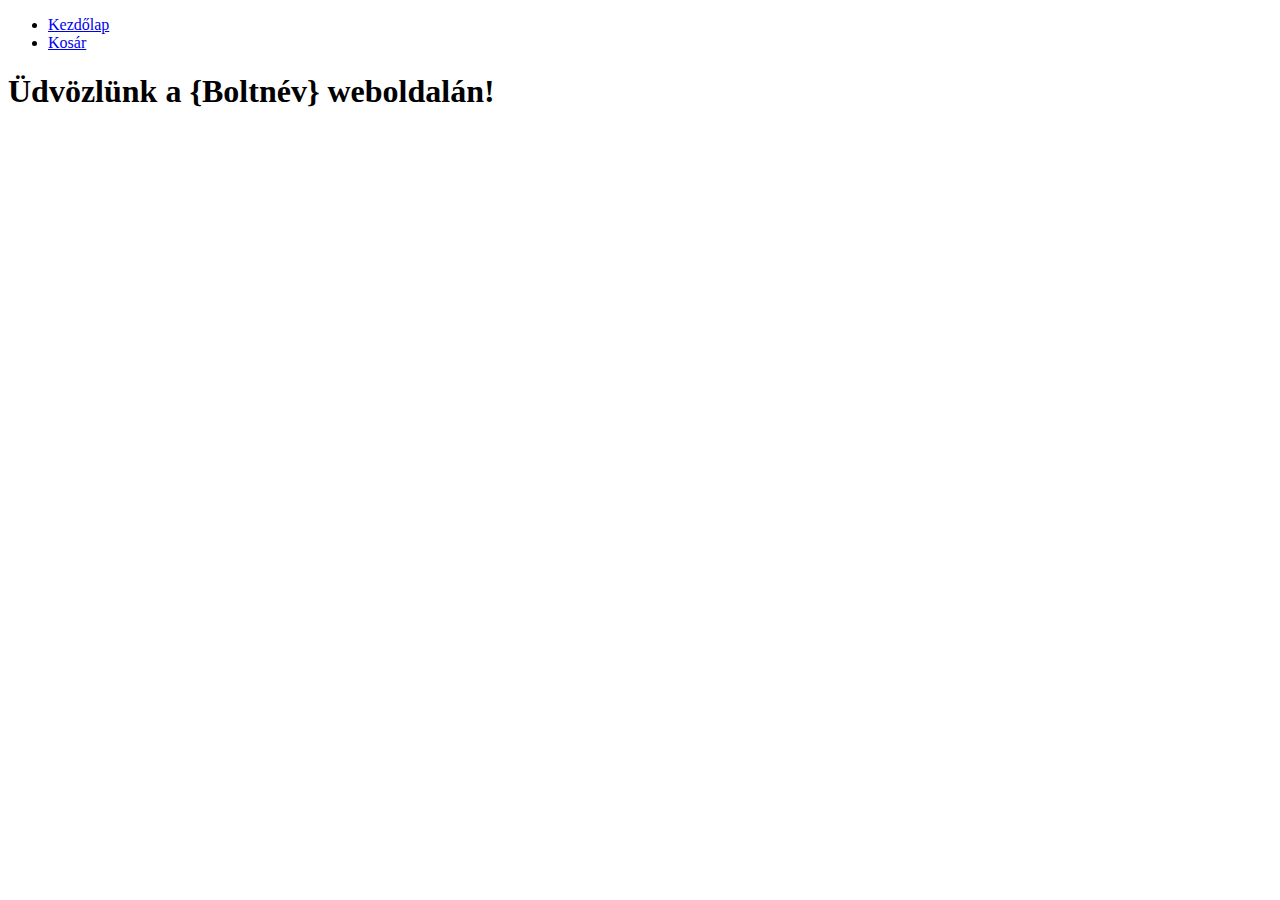
==== index.html @ ab31447d "v1.0.1 - (index.html)" ====
<!DOCTYPE html>
<html lang="en">
<head>
    <meta charset="UTF-8">
    <meta name="viewport" content="width=device-width, initial-scale=1.0">
    <title>{Boltnév}</title>
    <link rel="stylesheet" href="css/global.css">
    <link rel="stylesheet" href="css/index.css">
</head>
<body>
    <header>
    
        <nav>
          <ul>
            <li><a href="index.html">Kezdőlap</a></li>
            <li><a href="htmls/kosar.html">Kosár</a></li>
          </ul>
        </nav>
    </header>
    <div class="main">
        <h1>Üdvözlünk a {Boltnév} weboldalán!</h1>
    </div>
    <script src="htmls/index.js"></script>
</body>
</html>
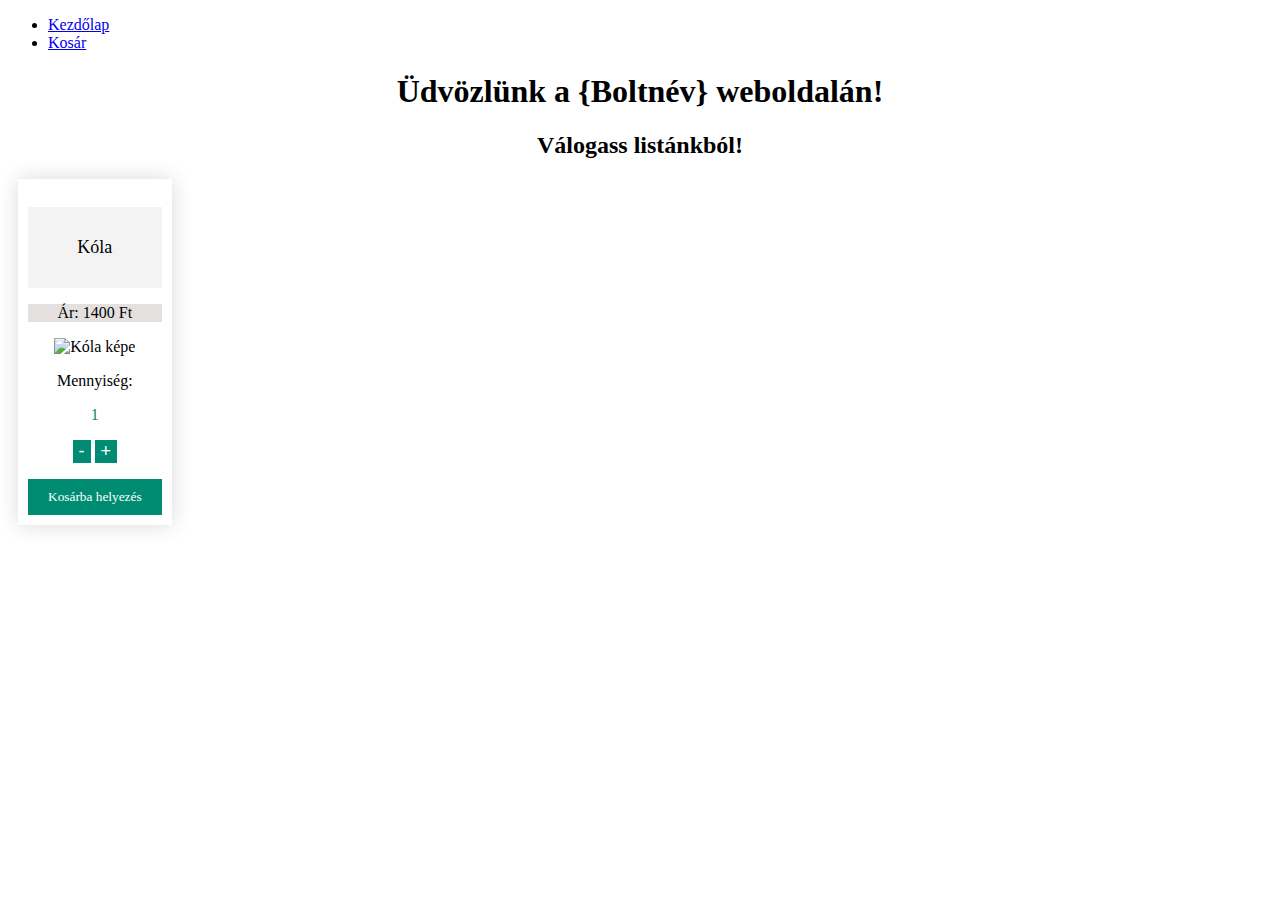
==== commit f37ef69c: "v1.1.1 - Itemek listázása a kezdőlapon" ====
--- a/index.html
+++ b/index.html
@@ -17,9 +17,25 @@
           </ul>
         </nav>
     </header>
-    <div class="main">
+    <div class="focim">
         <h1>Üdvözlünk a {Boltnév} weboldalán!</h1>
     </div>
-    <script src="htmls/index.js"></script>
+    <div>
+        <h2>Válogass listánkból!</h1>
+    </div>
+    <div id="elemek">
+        <!--<div id="elem" class="elemclass">
+            <p class="elemnev">{Név}</p>
+            <p class="ara">Ár: 5000 FT</p>
+            <img src="img/cocacolanagy.png" alt="{Név} képe" class="imgclass">
+            <p class="mennyisegmegado">Mennyiség:</p>
+            <p id="mennyiseg" class="mennyiseg">1</p>
+            <input type="button" value="-" class="mennyisegbuttonok"><input type="button" value="+" class="mennyisegbuttonok">
+            <p></p>
+            <button type="button" class="kosarbabuttonok">Kosárba helyezés</button>
+
+        </div>!-->
+    </div>
+    <script src="htmls/kosarba.js"></script>
 </body>
 </html>--- a/css/index.css
+++ b/css/index.css
@@ -0,0 +1,56 @@
+h1, h2 {
+    text-align: center;
+}
+.elemnev {
+    background-color: #f3f3f3;
+    text-align: center;
+    font-size: large;
+    padding-top: 30px;
+    padding-bottom: 30px;
+    margin-bottom: 0px;
+}
+.elemclass {
+    max-width: 250px;
+    box-shadow: 0 0 20px rgba(0, 0, 0, 0.15);
+    float: left;
+    margin-right: 10px;
+    margin-left: 10px;
+    align-items: center;
+    text-align: center;
+    padding: 10px 10px 10px 10px;
+}
+.imgclass {
+    max-width: 150px;
+    max-height: 150px;
+}
+.ara {
+    background-color: #e4e0e0;
+    text-align: center;
+    font-size: medium;
+}
+.mennyisegmegado {
+    text-align: center; 
+}
+.mennyiseg {
+    color: #008c72;
+    text-align: center;
+}
+.mennyisegbuttonok {
+    background-color: #008c72;
+    color: white;
+    border: none;
+    font-size: large;
+    margin: 0 2px 0px 2px;
+}
+.kosarbabuttonok {
+    background-color: #008c72;
+    color: white;
+    border: none;
+    padding: 10px 20px;
+    cursor: pointer;
+    font-family: "Poppins";
+}
+  
+.kosarbabuttonok button:hover {
+    background-color: #006f5c;
+}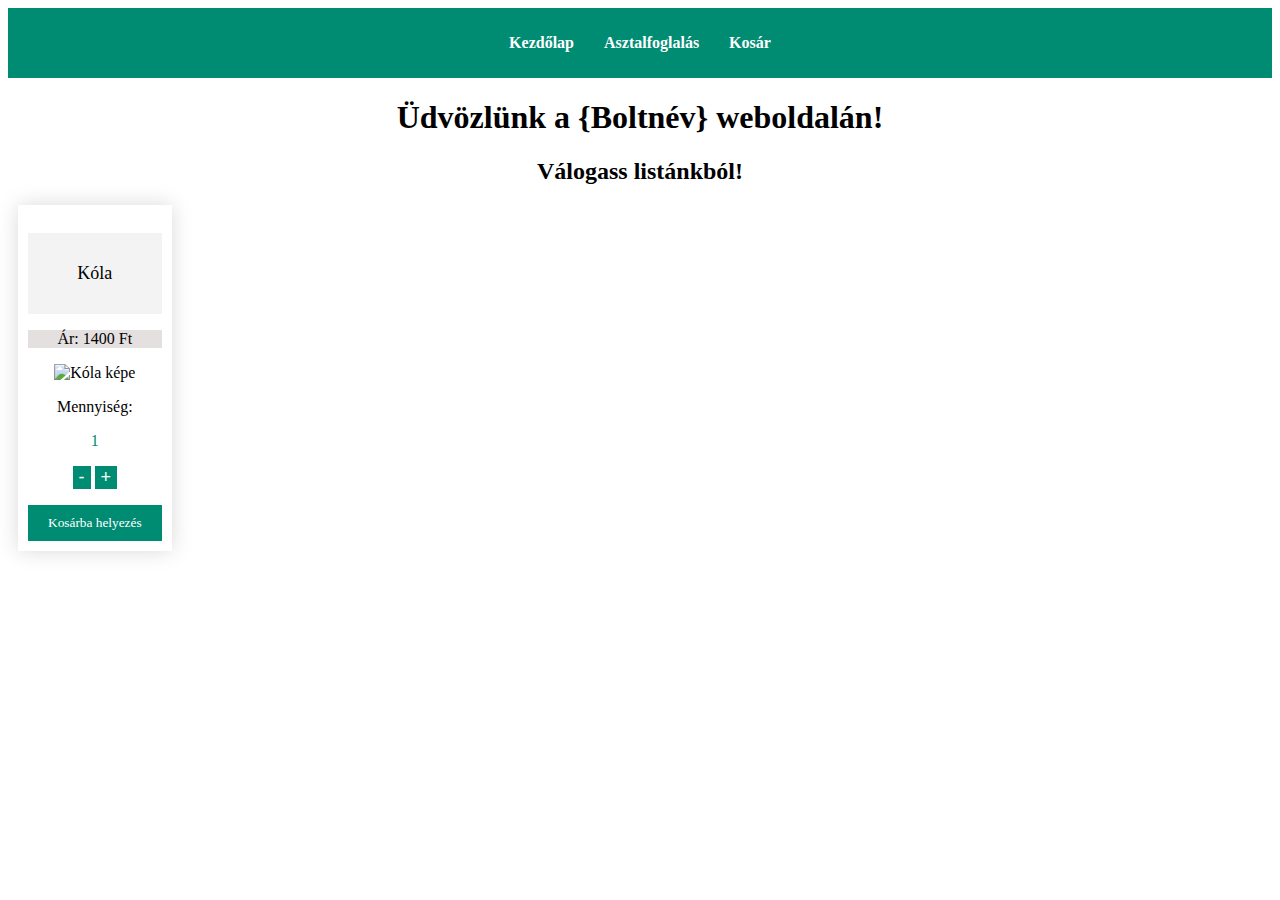
==== commit c9b70b0c: "v1.5.2 - Asztalfoglalás alapok" ====
--- a/index.html
+++ b/index.html
@@ -9,14 +9,14 @@
 </head>
 <body>
     <header>
-    
         <nav>
           <ul>
             <li><a href="index.html">Kezdőlap</a></li>
+            <li><a href="htmls/asztalfoglalas.html">Asztalfoglalás</a></li>
             <li><a href="htmls/kosar.html">Kosár</a></li>
           </ul>
         </nav>
-    </header>
+      </header>
     <div class="focim">
         <h1>Üdvözlünk a {Boltnév} weboldalán!</h1>
     </div>
--- a/css/global.css
+++ b/css/global.css
@@ -0,0 +1,37 @@
+
+@font-face {
+    font-family: "Poppins";
+    src: url(Poppins-Regular.ttf);
+  }
+p, h1, h2, h3 {
+    font-family: "Poppins";
+    text-align: center;
+}
+
+header {
+    background-color: #008c72;
+    padding: 10px 0;
+  }
+  
+  nav ul {
+    list-style: none;
+    display: flex;
+    justify-content: center;
+    padding: 0;
+  }
+  
+  nav ul li {
+    margin: 0 15px;
+  }
+  
+  nav ul li a {
+    color: white;
+    text-decoration: none;
+    font-weight: bold;
+    font-family: "Poppins";
+  }
+  
+  main {
+    max-width: 800px;
+    text-align: center;
+  }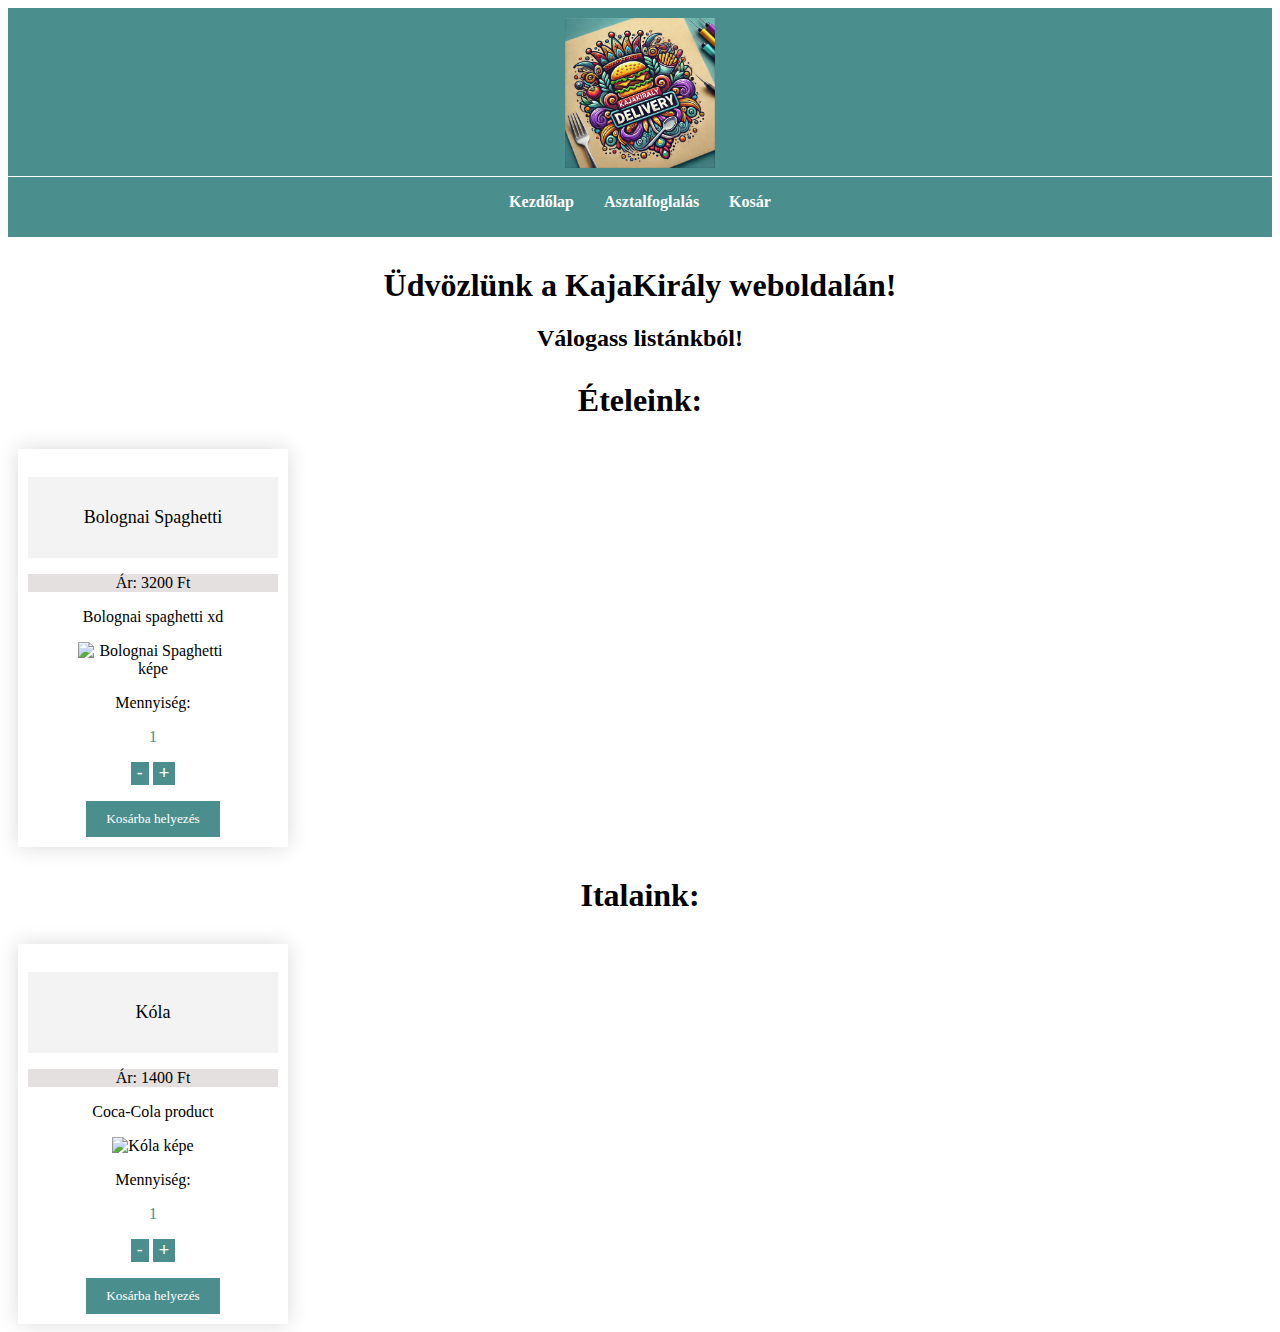
==== commit 18d6a17c: "v1.7.6" ====
--- a/index.html
+++ b/index.html
@@ -3,12 +3,14 @@
 <head>
     <meta charset="UTF-8">
     <meta name="viewport" content="width=device-width, initial-scale=1.0">
-    <title>{Boltnév}</title>
+    <title>KajaKirály - A legjobb kaja a világon</title>
     <link rel="stylesheet" href="css/global.css">
     <link rel="stylesheet" href="css/index.css">
 </head>
 <body>
     <header>
+        <img src="img/logo.png" alt="" width="150px" height="150px" id="logo">
+        <hr size="1" color="white">
         <nav>
           <ul>
             <li><a href="index.html">Kezdőlap</a></li>
@@ -17,13 +19,15 @@
           </ul>
         </nav>
       </header>
+    <div class="focim" id="tenylegesfocim">
+        <h1>Üdvözlünk a KajaKirály weboldalán!</h1>
+        <h2>Válogass listánkból!</h2>
+    </div>
     <div class="focim">
-        <h1>Üdvözlünk a {Boltnév} weboldalán!</h1>
+        <h1>Ételeink:</h1>
     </div>
-    <div>
-        <h2>Válogass listánkból!</h1>
-    </div>
-    <div id="elemek">
+    
+    <div id="etelek">
         <!--<div id="elem" class="elemclass">
             <p class="elemnev">{Név}</p>
             <p class="ara">Ár: 5000 FT</p>
@@ -36,6 +40,12 @@
 
         </div>!-->
     </div>
-    <script src="htmls/kosarba.js"></script>
+    <div class="focim">
+        <h1>Italaink:</h1>
+    </div>
+    <div id="italok">
+
+    </div>
+    <script src="js/index.js"></script>
 </body>
 </html>--- a/css/global.css
+++ b/css/global.css
@@ -9,9 +9,15 @@
 }
 
 header {
-    background-color: #008c72;
+    background-color: #4a8f8d;
     padding: 10px 0;
+    align-items: center; 
   }
+#logo {
+  display: block;
+  margin-left: auto;
+  margin-right: auto;
+}
   
   nav ul {
     list-style: none;
--- a/css/index.css
+++ b/css/index.css
@@ -9,10 +9,15 @@
     padding-bottom: 30px;
     margin-bottom: 0px;
 }
+#elemek {
+    display: flex;
+  flex-wrap: wrap;
+  justify-content: space-between;
+}
 .elemclass {
+    flex: 1 1 30%;
     max-width: 250px;
     box-shadow: 0 0 20px rgba(0, 0, 0, 0.15);
-    float: left;
     margin-right: 10px;
     margin-left: 10px;
     align-items: center;
@@ -32,18 +37,18 @@
     text-align: center; 
 }
 .mennyiseg {
-    color: #008c72;
+    color: #4a8f8d;
     text-align: center;
 }
 .mennyisegbuttonok {
-    background-color: #008c72;
+    background-color: #4a8f8d;
     color: white;
     border: none;
     font-size: large;
     margin: 0 2px 0px 2px;
 }
 .kosarbabuttonok {
-    background-color: #008c72;
+    background-color: #4a8f8d;
     color: white;
     border: none;
     padding: 10px 20px;
@@ -53,4 +58,8 @@
   
 .kosarbabuttonok button:hover {
     background-color: #006f5c;
+}
+.focim {
+    margin-top: 30px;
+    margin-bottom: 30px;
 }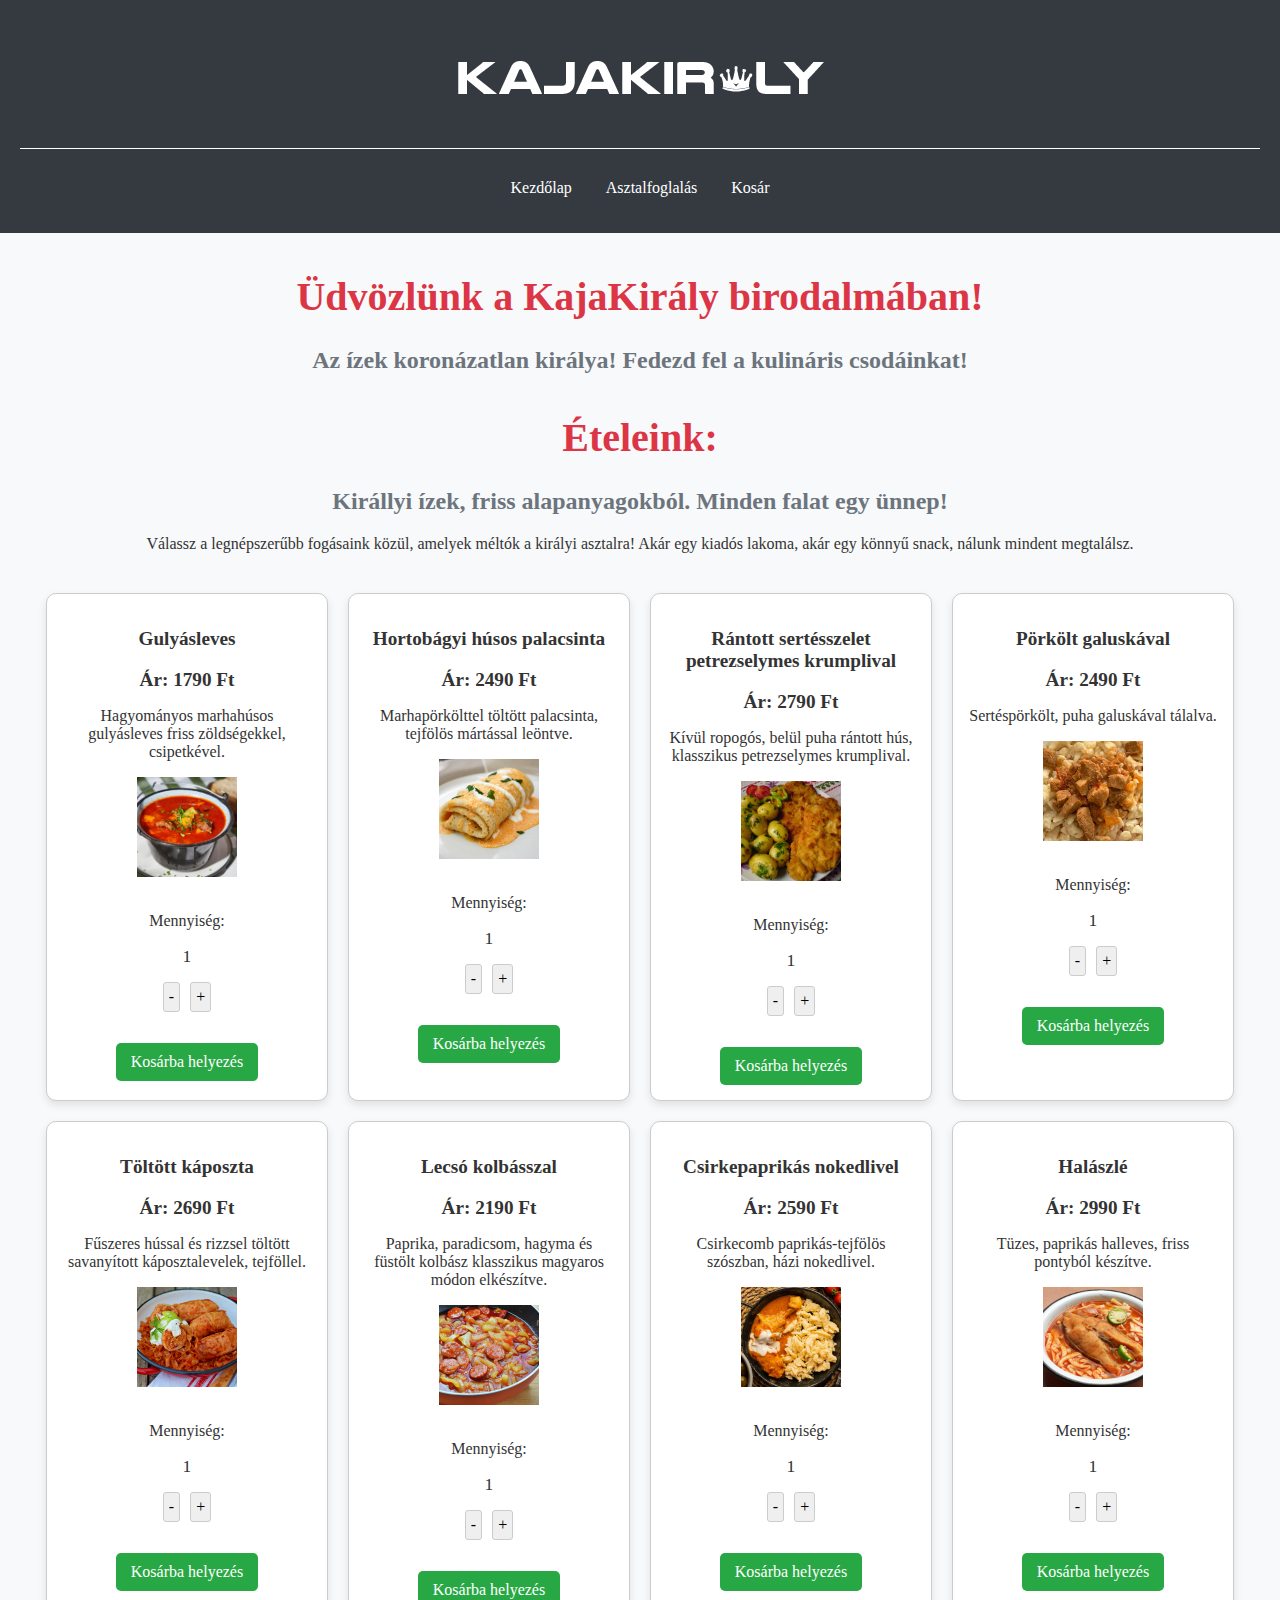
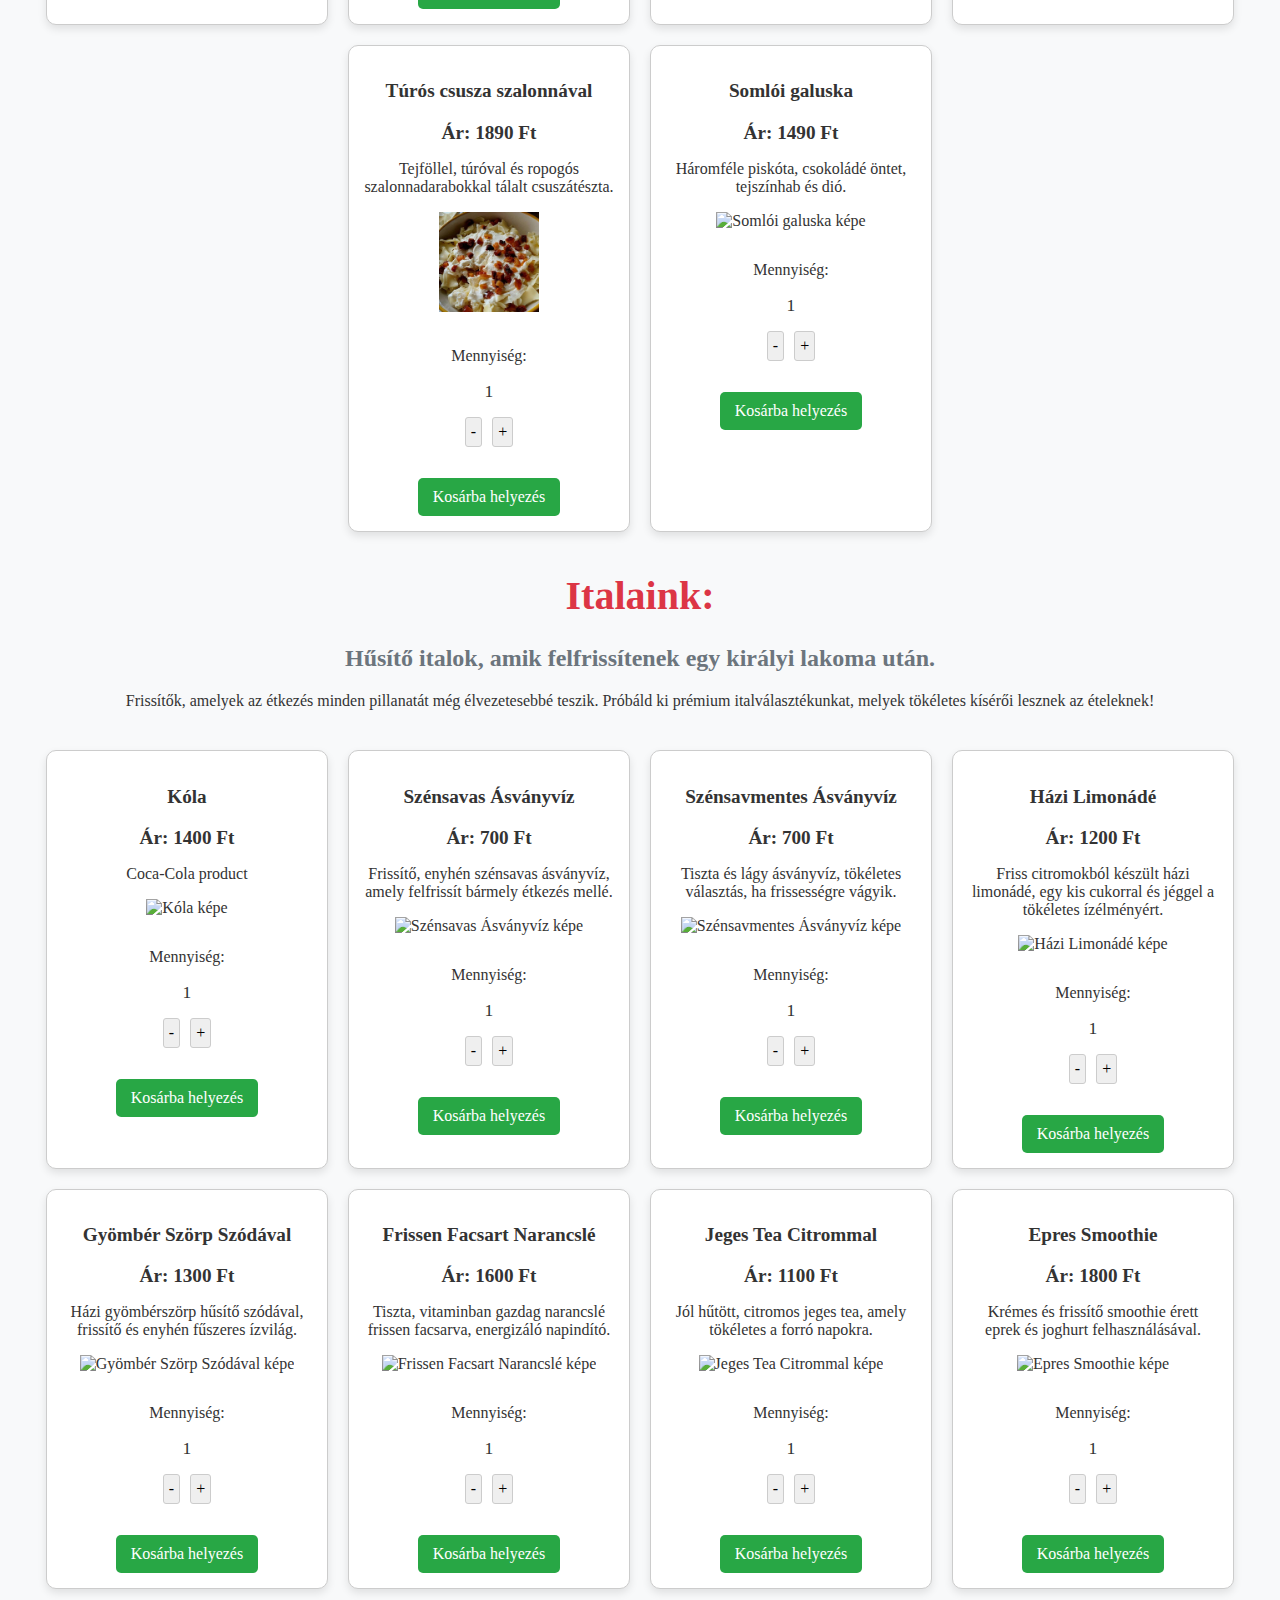
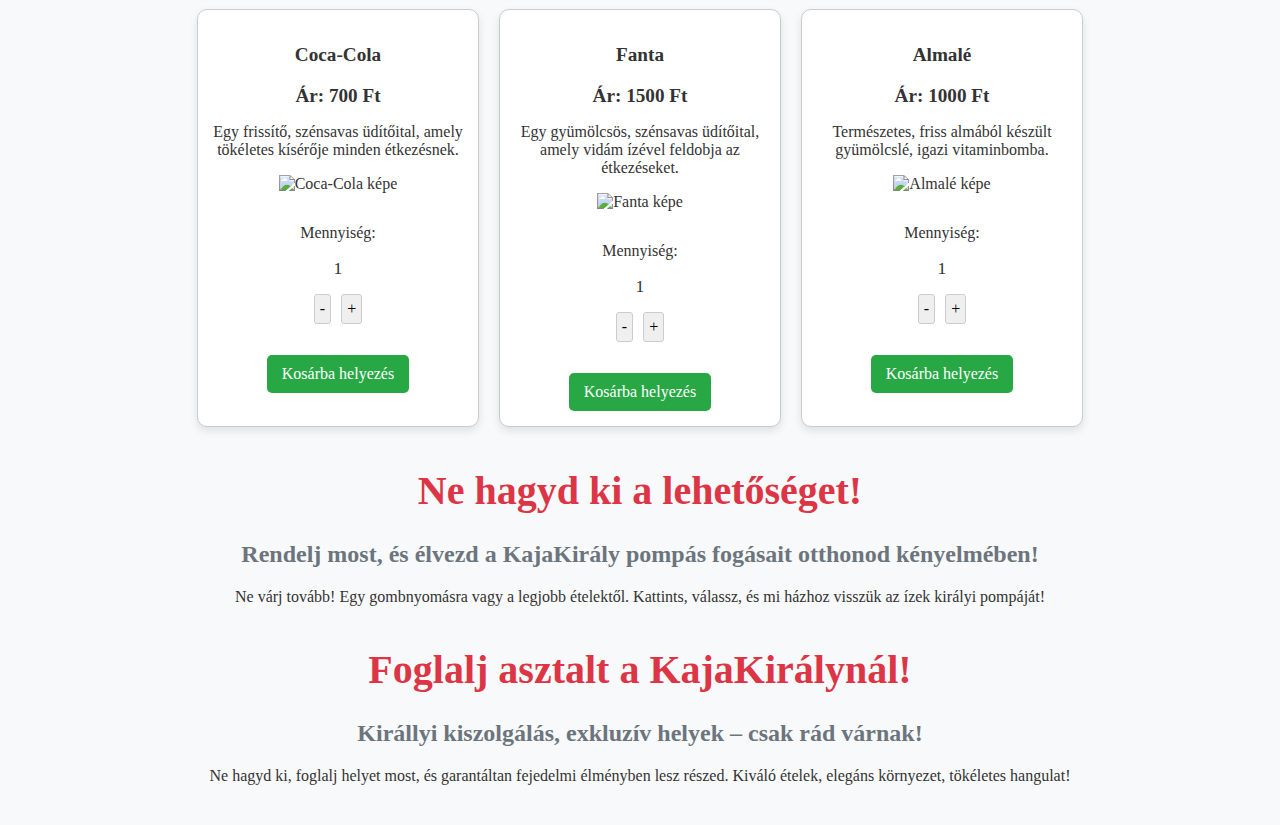
==== commit 0b89a171: "v1.8" ====
--- a/index.html
+++ b/index.html
@@ -9,7 +9,7 @@
 </head>
 <body>
     <header>
-        <img src="img/logo.png" alt="" width="150px" height="150px" id="logo">
+        <img src="img/logo.png" alt="" id="logo">
         <hr size="1" color="white">
         <nav>
           <ul>
@@ -19,13 +19,15 @@
           </ul>
         </nav>
       </header>
-    <div class="focim" id="tenylegesfocim">
-        <h1>Üdvözlünk a KajaKirály weboldalán!</h1>
-        <h2>Válogass listánkból!</h2>
-    </div>
-    <div class="focim">
-        <h1>Ételeink:</h1>
-    </div>
+      <div class="focim" id="tenylegesfocim">
+        <h1>Üdvözlünk a KajaKirály birodalmában!</h1>
+        <h2>Az ízek koronázatlan királya! Fedezd fel a kulináris csodáinkat!</h2>
+        </div>
+        <div class="focim">
+            <h1>Ételeink:</h1>
+            <h2>Királlyi ízek, friss alapanyagokból. Minden falat egy ünnep!</h2>
+            <p>Válassz a legnépszerűbb fogásaink közül, amelyek méltók a királyi asztalra! Akár egy kiadós lakoma, akár egy könnyű snack, nálunk mindent megtalálsz.</p>
+        </div>
     
     <div id="etelek">
         <!--<div id="elem" class="elemclass">
@@ -42,10 +44,22 @@
     </div>
     <div class="focim">
         <h1>Italaink:</h1>
+        <h2>Hűsítő italok, amik felfrissítenek egy királyi lakoma után.</h2>
+        <p>Frissítők, amelyek az étkezés minden pillanatát még élvezetesebbé teszik. Próbáld ki prémium italválasztékunkat, melyek tökéletes kísérői lesznek az ételeknek!</p>
     </div>
     <div id="italok">
 
     </div>
+    <div class="focim">
+        <h1>Ne hagyd ki a lehetőséget!</h1>
+        <h2>Rendelj most, és élvezd a KajaKirály pompás fogásait otthonod kényelmében!</h2>
+        <p>Ne várj tovább! Egy gombnyomásra vagy a legjobb ételektől. Kattints, válassz, és mi házhoz visszük az ízek királyi pompáját!</p>
+    </div>
+    <div class="focim">
+        <h1>Foglalj asztalt a KajaKirálynál!</h1>
+        <h2>Királlyi kiszolgálás, exkluzív helyek – csak rád várnak!</h2>
+        <p>Ne hagyd ki, foglalj helyet most, és garantáltan fejedelmi élményben lesz részed. Kiváló ételek, elegáns környezet, tökéletes hangulat!</p>
+    </div>
     <script src="js/index.js"></script>
 </body>
 </html>--- a/css/global.css
+++ b/css/global.css
@@ -7,37 +7,39 @@
     font-family: "Poppins";
     text-align: center;
 }
-
-header {
-    background-color: #4a8f8d;
-    padding: 10px 0;
-    align-items: center; 
-  }
+* {
+  font-family: "Poppins";
+}
 #logo {
   display: block;
   margin-left: auto;
   margin-right: auto;
 }
-  
-  nav ul {
-    list-style: none;
-    display: flex;
-    justify-content: center;
-    padding: 0;
-  }
-  
-  nav ul li {
-    margin: 0 15px;
-  }
-  
-  nav ul li a {
-    color: white;
-    text-decoration: none;
-    font-weight: bold;
-    font-family: "Poppins";
-  }
-  
-  main {
-    max-width: 800px;
-    text-align: center;
-  }+header {
+  background-color: #343a40;
+  color: white;
+  padding: 20px;
+  text-align: center;
+}
+
+nav ul {
+  list-style-type: none;
+  padding: 0;
+}
+ul {
+  margin-top: 30px;
+}
+nav ul li {
+  display: inline;
+  margin: 0 15px 0 15px;
+}
+
+nav ul li a {
+  color: white;
+  text-decoration: none;
+}
+
+nav ul li a:hover {
+  text-decoration: underline;
+}
+  --- a/css/index.css
+++ b/css/index.css
@@ -1,65 +1,90 @@
-h1, h2 {
+/* Global design settings */
+body {
+    font-family: Arial, sans-serif;
+    background-color: #f8f9fa;
+    color: #333;
+    margin: 0;
+    padding: 0;
+}
+
+
+.focim {
+    text-align: center;
+    margin: 40px 0;
+}
+
+.focim h1 {
+    color: #dc3545;
+    font-size: 2.5rem;
+}
+
+.focim h2 {
+    color: #6c757d;
+    font-size: 1.5rem;
+}
+
+#etelek, #italok {
+    display: flex;
+    justify-content: center;
+    flex-wrap: wrap;
+    gap: 20px;
+    margin: 20px;
+}
+
+.elemclass, .italclass {
+    background-color: white;
+    border: 1px solid #ccc;
+    border-radius: 10px;
+    width: 250px;
+    padding: 15px;
+    box-shadow: 0 4px 8px rgba(0, 0, 0, 0.1);
     text-align: center;
 }
-.elemnev {
-    background-color: #f3f3f3;
-    text-align: center;
-    font-size: large;
-    padding-top: 30px;
-    padding-bottom: 30px;
-    margin-bottom: 0px;
+
+.elemclass:hover, .italclass:hover {
+    box-shadow: 0 6px 12px rgba(0, 0, 0, 0.15);
+    transform: scale(1.05);
+    transition: 0.3s;
 }
-#elemek {
-    display: flex;
-  flex-wrap: wrap;
-  justify-content: space-between;
+
+.elemclass img, .italclass img {
+    width: 100px;
+    height: 100px;
+    object-fit: cover;
+    margin-bottom: 15px;
 }
-.elemclass {
-    flex: 1 1 30%;
-    max-width: 250px;
-    box-shadow: 0 0 20px rgba(0, 0, 0, 0.15);
-    margin-right: 10px;
-    margin-left: 10px;
-    align-items: center;
-    text-align: center;
-    padding: 10px 10px 10px 10px;
+
+.elemnev, .ara {
+    font-size: 1.2rem;
+    font-weight: bold;
+    margin-bottom: 10px;
 }
-.imgclass {
-    max-width: 150px;
-    max-height: 150px;
-}
-.ara {
-    background-color: #e4e0e0;
-    text-align: center;
-    font-size: medium;
-}
-.mennyisegmegado {
-    text-align: center; 
-}
-.mennyiseg {
-    color: #4a8f8d;
-    text-align: center;
-}
-.mennyisegbuttonok {
-    background-color: #4a8f8d;
+
+.kosarbabuttonok {
+    background-color: #28a745;
     color: white;
     border: none;
-    font-size: large;
-    margin: 0 2px 0px 2px;
+    padding: 10px 15px;
+    font-size: 1rem;
+    cursor: pointer;
+    border-radius: 5px;
+    margin-top: 10px;
 }
-.kosarbabuttonok {
-    background-color: #4a8f8d;
-    color: white;
-    border: none;
-    padding: 10px 20px;
+
+.kosarbabuttonok:hover {
+    background-color: #218838;
+}
+
+.mennyisegbuttonok {
+    padding: 5px;
+    margin: 5px;
+    font-size: 1rem;
     cursor: pointer;
-    font-family: "Poppins";
+    border: 1px solid #ccc;
+    border-radius: 3px;
 }
-  
-.kosarbabuttonok button:hover {
-    background-color: #006f5c;
-}
-.focim {
-    margin-top: 30px;
-    margin-bottom: 30px;
+
+.mennyiseg {
+    font-size: 1.1rem;
+    margin: 10px 0;
 }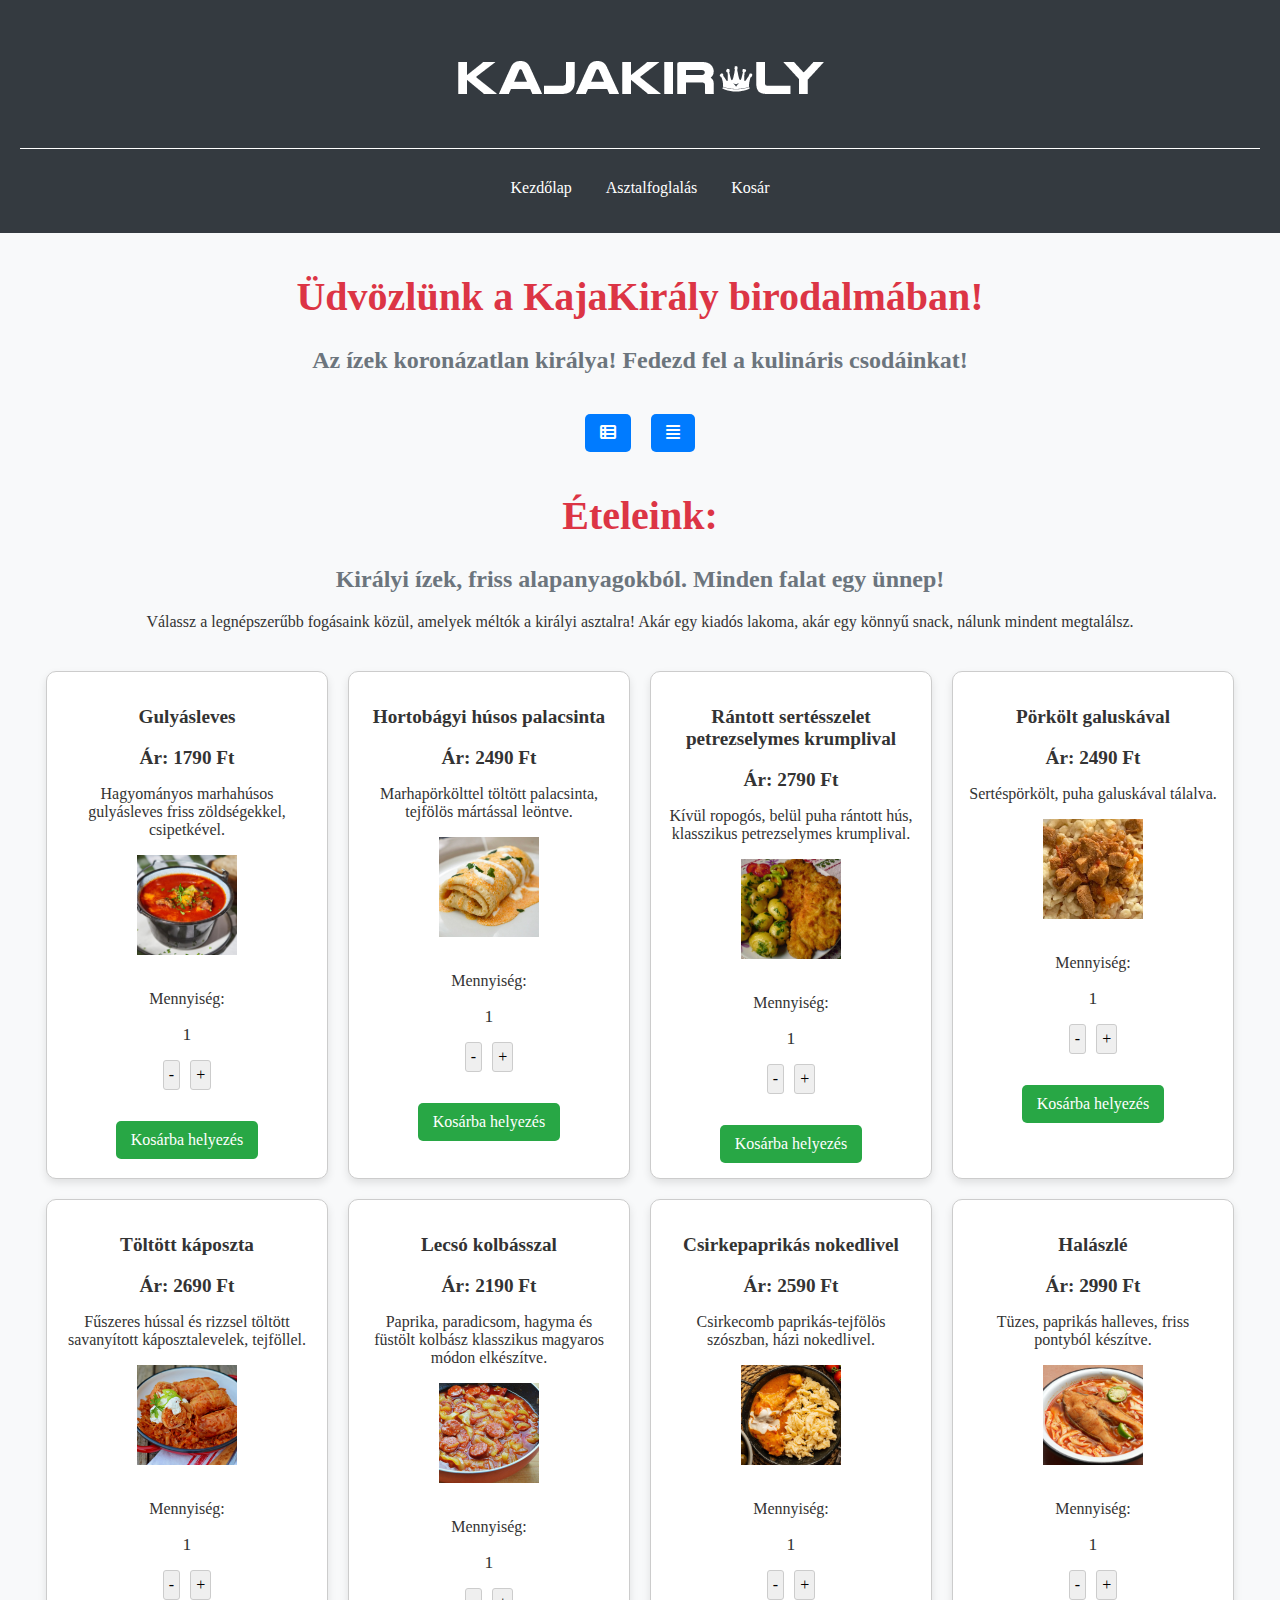
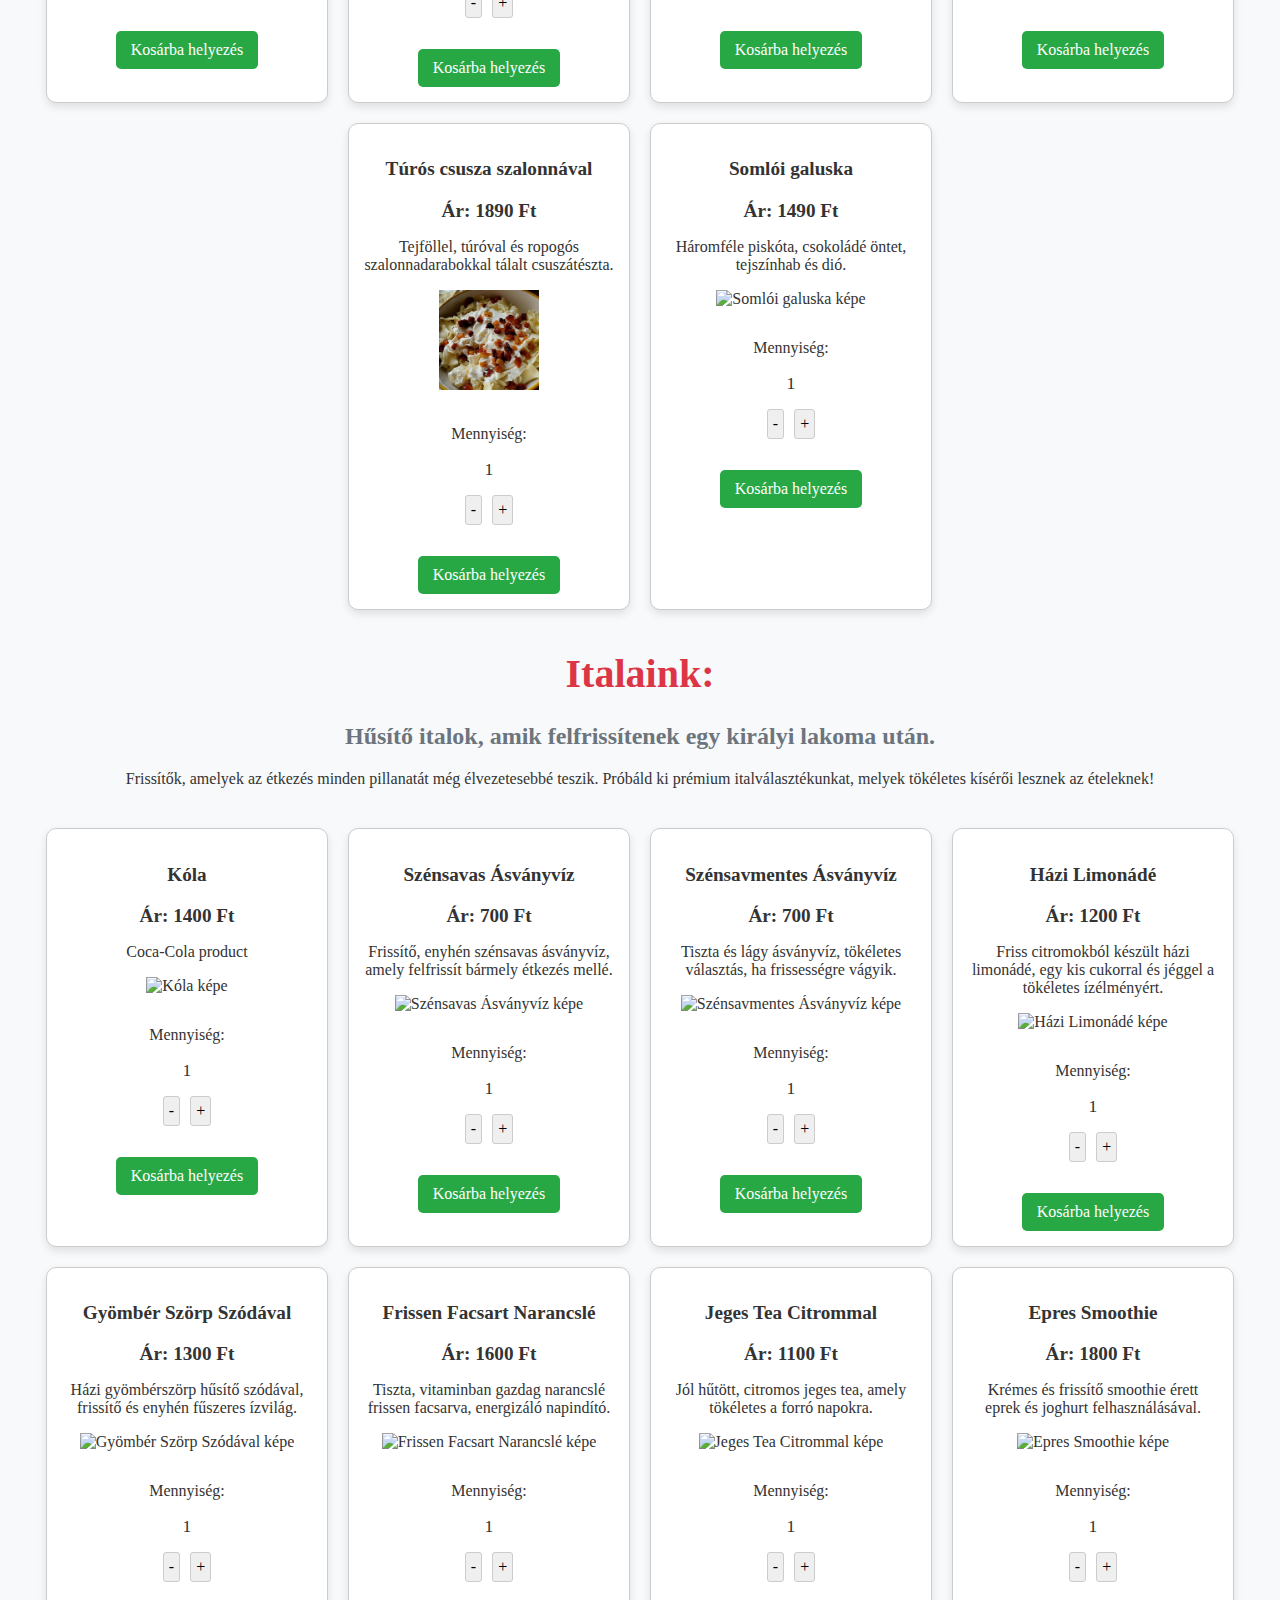
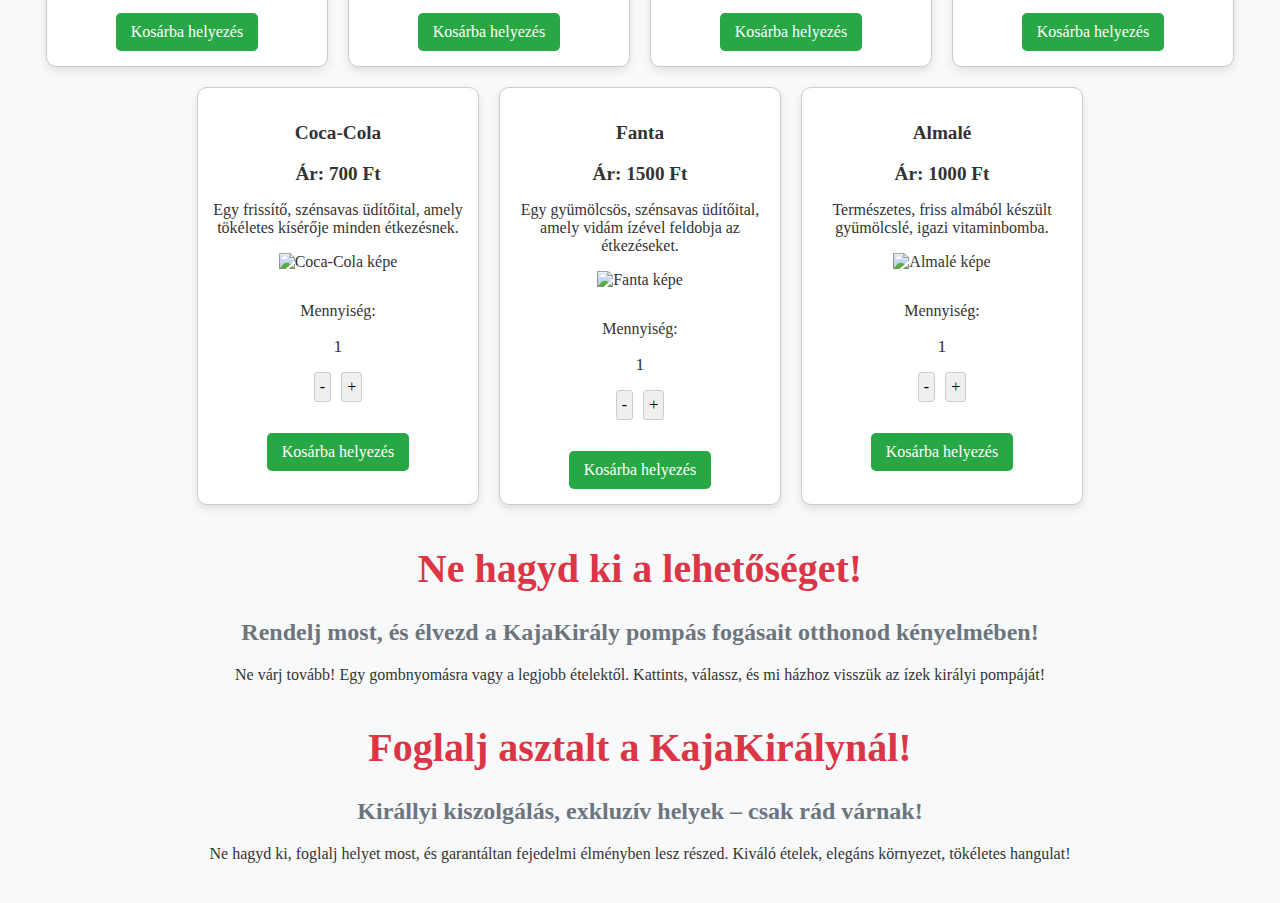
==== commit 03e2a282: "v1.8.5" ====
--- a/index.html
+++ b/index.html
@@ -6,6 +6,7 @@
     <title>KajaKirály - A legjobb kaja a világon</title>
     <link rel="stylesheet" href="css/global.css">
     <link rel="stylesheet" href="css/index.css">
+    <link rel="stylesheet" href="https://cdnjs.cloudflare.com/ajax/libs/font-awesome/6.0.0-beta3/css/all.min.css">
 </head>
 <body>
     <header>
@@ -23,13 +24,17 @@
         <h1>Üdvözlünk a KajaKirály birodalmában!</h1>
         <h2>Az ízek koronázatlan királya! Fedezd fel a kulináris csodáinkat!</h2>
         </div>
+        <div class="nezetvalaszto">
+            <button onclick="valtsonNezet('oszlopos')"><i class="fas fa-th-list"></i></button>
+            <button onclick="valtsonNezet('soros')"><i class="fas fa-align-justify"></i></button>
+        </div>
         <div class="focim">
             <h1>Ételeink:</h1>
-            <h2>Királlyi ízek, friss alapanyagokból. Minden falat egy ünnep!</h2>
+            <h2>Királyi ízek, friss alapanyagokból. Minden falat egy ünnep!</h2>
             <p>Válassz a legnépszerűbb fogásaink közül, amelyek méltók a királyi asztalra! Akár egy kiadós lakoma, akár egy könnyű snack, nálunk mindent megtalálsz.</p>
         </div>
     
-    <div id="etelek">
+    <div id="etelek" class="oszlopos">
         <!--<div id="elem" class="elemclass">
             <p class="elemnev">{Név}</p>
             <p class="ara">Ár: 5000 FT</p>
@@ -47,7 +52,7 @@
         <h2>Hűsítő italok, amik felfrissítenek egy királyi lakoma után.</h2>
         <p>Frissítők, amelyek az étkezés minden pillanatát még élvezetesebbé teszik. Próbáld ki prémium italválasztékunkat, melyek tökéletes kísérői lesznek az ételeknek!</p>
     </div>
-    <div id="italok">
+    <div id="italok" class="oszlopos">
 
     </div>
     <div class="focim">
--- a/css/index.css
+++ b/css/index.css
@@ -6,7 +6,6 @@
     margin: 0;
     padding: 0;
 }
-
 
 .focim {
     text-align: center;
@@ -31,6 +30,7 @@
     margin: 20px;
 }
 
+/* Elem stílusok */
 .elemclass, .italclass {
     background-color: white;
     border: 1px solid #ccc;
@@ -87,4 +87,52 @@
 .mennyiseg {
     font-size: 1.1rem;
     margin: 10px 0;
-}+}
+
+/* Nézet stílusok */
+.oszlopos {
+    display: flex;
+    flex-wrap: wrap;
+    justify-content: center;
+    gap: 20px;
+}
+
+/* Soros nézet */
+.soros .elemclass, .soros .italclass {
+    display: flex;
+    flex-direction: row;
+    justify-content: space-between;
+    align-items: center;
+    width: 90%;
+    padding: 10px;
+    margin: 5px 0;
+}
+
+
+.soros .elemclass img, .soros .italclass img {
+    width: 80px;
+    height: 80px;
+}
+
+/* Nézetválasztó stílus */
+.nezetvalaszto {
+    display: flex;
+    justify-content: center;
+    margin-bottom: 20px;
+}
+
+.nezetvalaszto button {
+    background-color: #007bff;
+    color: white;
+    border: none;
+    padding: 10px 15px;
+    font-size: 1rem;
+    cursor: pointer;
+    border-radius: 5px;
+    margin: 0 10px;
+    transition: background-color 0.3s;
+}
+
+.nezetvalaszto button:hover {
+    background-color: #0056b3;
+}
